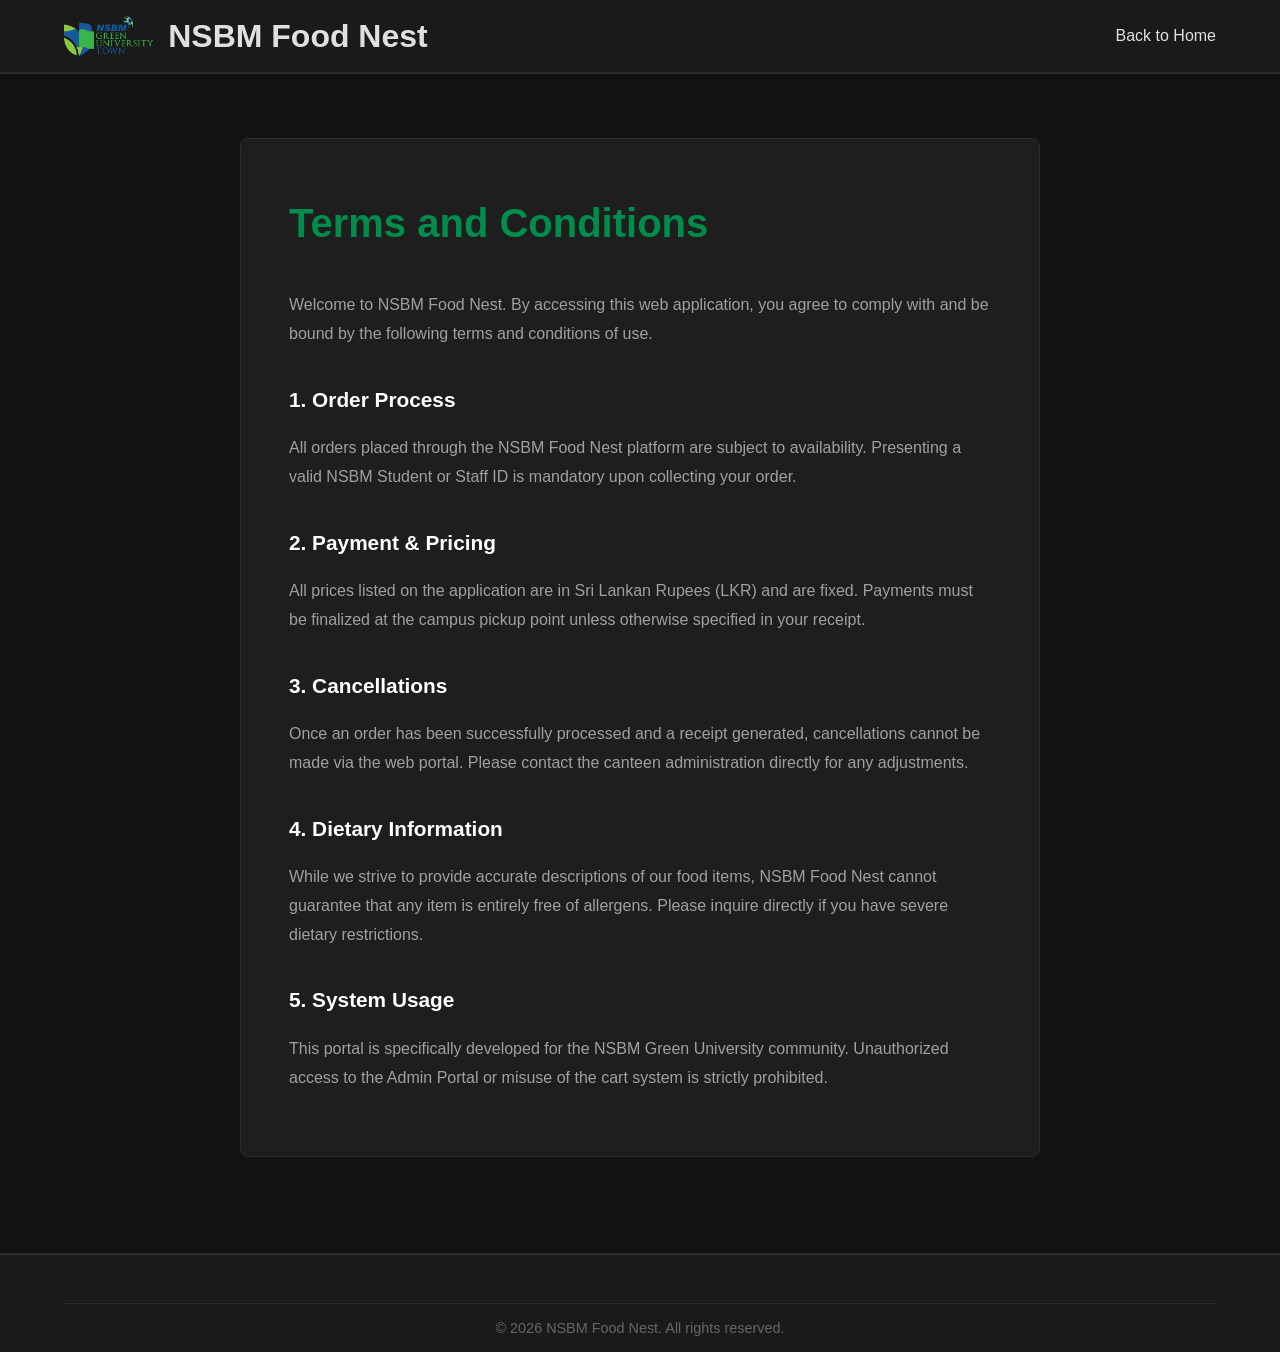
==== terms.html @ d5e6f011 "Day 01 (need to images)" ====
<!DOCTYPE html>
<html lang="en">
<head>
    <meta charset="UTF-8">
    <meta name="viewport" content="width=device-width, initial-scale=1.0">
    <title>Terms & Conditions - NSBM Food Nest</title>
    <link rel="stylesheet" href="style.css">
</head>
<body>
    <div class="loader-wrapper" id="loader">
        <div class="spinner"></div>
    </div>

    <header>
        <div class="brand-container">
            <img src="logo.png" alt="NSBM Logo" class="logo-img">
            <h1>NSBM Food Nest</h1>
        </div>
        <nav class="header-nav">
            <a href="index.html">Back to Home</a>
        </nav>
    </header>

    <main class="container">
        <div class="terms-container">
            <h1>Terms and Conditions</h1>
            <p>Welcome to NSBM Food Nest. By accessing this web application, you agree to comply with and be bound by the following terms and conditions of use.</p>

            <h2>1. Order Process</h2>
            <p>All orders placed through the NSBM Food Nest platform are subject to availability. Presenting a valid NSBM Student or Staff ID is mandatory upon collecting your order.</p>

            <h2>2. Payment & Pricing</h2>
            <p>All prices listed on the application are in Sri Lankan Rupees (LKR) and are fixed. Payments must be finalized at the campus pickup point unless otherwise specified in your receipt.</p>

            <h2>3. Cancellations</h2>
            <p>Once an order has been successfully processed and a receipt generated, cancellations cannot be made via the web portal. Please contact the canteen administration directly for any adjustments.</p>

            <h2>4. Dietary Information</h2>
            <p>While we strive to provide accurate descriptions of our food items, NSBM Food Nest cannot guarantee that any item is entirely free of allergens. Please inquire directly if you have severe dietary restrictions.</p>

            <h2>5. System Usage</h2>
            <p>This portal is specifically developed for the NSBM Green University community. Unauthorized access to the Admin Portal or misuse of the cart system is strictly prohibited.</p>
        </div>
    </main>

    <footer>
        <p class="copyright">© 2026 NSBM Food Nest. All rights reserved.</p>
    </footer>

    <script src="external.js"></script>
</body>
</html>
---- style.css ----
* {
    margin: 0;
    padding: 0;
    box-sizing: border-box;
    font-family: 'Segoe UI', Tahoma, Geneva, Verdana, sans-serif;
}

body {
    background-color: #121212;
    color: #e0e0e0;
}

.loader-wrapper {
    position: fixed;
    top: 0;
    left: 0;
    width: 100%;
    height: 100%;
    background-color: #121212;
    display: flex;
    justify-content: center;
    align-items: center;
    z-index: 9999;
    transition: opacity 0.5s ease, visibility 0.5s;
}

.spinner {
    width: 60px;
    height: 60px;
    border: 5px solid #2d2d2d;
    border-top: 5px solid #008c4a;
    border-radius: 50%;
    animation: spin 1s linear infinite;
}

@keyframes spin {
    0% { transform: rotate(0deg); }
    100% { transform: rotate(360deg); }
}

.loader-hidden {
    opacity: 0;
    visibility: hidden;
}

header {
    background-color: #1a1a1a;
    padding: 1rem 5%;
    display: flex;
    justify-content: space-between;
    align-items: center;
    border-bottom: 2px solid #2d2d2d;
    position: sticky;
    top: 0;
    z-index: 900;
}

.brand-container {
    display: flex;
    align-items: center;
    gap: 15px;
}

.logo-img {
    height: 40px;
    width: auto;
}

.header-nav {
    display: flex;
    gap: 20px;
    align-items: center;
}

.header-nav a {
    color: #e0e0e0;
    text-decoration: none;
    font-weight: 500;
    transition: color 0.3s;
}

.header-nav a:hover, .dropdown:hover .dropbtn {
    color: #008c4a;
}

.dropdown {
    position: relative;
    display: inline-block;
}

.dropdown-content {
    display: none;
    position: absolute;
    background-color: #1a1a1a;
    min-width: 180px;
    box-shadow: 0px 8px 16px 0px rgba(0,0,0,0.5);
    z-index: 1000;
    border: 1px solid #2d2d2d;
    border-radius: 4px;
    top: 100%;
    left: 0;
    padding: 0.5rem 0;
}

.dropdown-content a {
    color: #e0e0e0;
    padding: 10px 16px;
    text-decoration: none;
    display: block;
    transition: background-color 0.3s, color 0.3s;
}

.dropdown-content a:hover {
    background-color: #2d2d2d;
    color: #008c4a;
}

.dropdown:hover .dropdown-content {
    display: block;
}

.cart-toggle {
    background-color: #008c4a;
    color: white;
    border: none;
    padding: 0.8rem 1.5rem;
    cursor: pointer;
    border-radius: 4px;
    font-weight: bold;
    font-size: 1rem;
    transition: background-color 0.3s;
}

.cart-toggle:hover {
    background-color: #006b38;
}

.container {
    display: flex;
    flex-direction: column;
    padding: 0 5%;
    position: relative;
    overflow-x: hidden;
}

.hero {
    display: flex;
    align-items: center;
    justify-content: space-between;
    padding: 4rem 0;
    gap: 2rem;
    border-bottom: 1px solid #2d2d2d;
}

.hero-content {
    flex: 1;
    animation: slideInLeft 0.8s ease forwards;
}

.hero-content h1 {
    font-size: 3rem;
    margin-bottom: 1rem;
    color: #ffffff;
}

.hero-content h1 span {
    color: #008c4a;
}

.hero-content p {
    font-size: 1.2rem;
    color: #a0a0a0;
    margin-bottom: 2rem;
}

.hero-btn {
    display: inline-block;
    background-color: #008c4a;
    color: white;
    text-decoration: none;
    padding: 1rem 2rem;
    border-radius: 4px;
    font-weight: bold;
    transition: background-color 0.3s;
}

.hero-btn:hover {
    background-color: #006b38;
}

.hero-image {
    flex: 1;
    display: flex;
    justify-content: flex-end;
    animation: slideInRight 0.8s ease forwards;
}

.hero-image img {
    max-width: 400px;
    width: 100%;
    height: auto;
    border-radius: 8px;
    object-fit: contain;
}

@keyframes slideInLeft {
    from { transform: translateX(-50px); opacity: 0; }
    to { transform: translateX(0); opacity: 1; }
}

@keyframes slideInRight {
    from { transform: translateX(50px); opacity: 0; }
    to { transform: translateX(0); opacity: 1; }
}

.categories-section {
    padding: 4rem 0;
    border-bottom: 1px solid #2d2d2d;
}

.categories-section h2 {
    font-size: 2rem;
    margin-bottom: 2rem;
}

.category-grid {
    display: grid;
    grid-template-columns: repeat(auto-fit, minmax(200px, 1fr));
    gap: 2rem;
}

.category-card {
    display: block;
    background-color: #1e1e1e;
    border-radius: 8px;
    overflow: hidden;
    text-decoration: none;
    color: #e0e0e0;
    border: 1px solid #2d2d2d;
    transition: transform 0.3s, box-shadow 0.3s;
}

.category-card:hover {
    transform: translateY(-5px);
    box-shadow: 0 5px 15px rgba(0, 140, 74, 0.2);
}

.category-card img {
    width: 100%;
    height: 150px;
    object-fit: cover;
}

.category-info {
    padding: 1rem;
    text-align: center;
}

.category-info p {
    color: #a0a0a0;
    font-size: 0.9rem;
    margin-top: 0.5rem;
}

.menu-section {
    padding: 4rem 0;
}

.section-header {
    margin-bottom: 2rem;
}

.section-header h2 {
    font-size: 2rem;
    margin-bottom: 0.5rem;
}

.section-header p {
    color: #a0a0a0;
}

.menu-grid {
    display: grid;
    grid-template-columns: repeat(auto-fill, minmax(250px, 1fr));
    gap: 2rem;
    width: 100%;
}

.product-card {
    background-color: #1e1e1e;
    border-radius: 8px;
    overflow: hidden;
    border: 1px solid #2d2d2d;
    display: flex;
    flex-direction: column;
    transition: transform 0.3s;
}

.product-card:hover {
    transform: scale(1.02);
}

.product-image {
    width: 100%;
    height: 200px;
    object-fit: cover;
    background-color: #2d2d2d;
}

.product-info {
    padding: 1.5rem;
    display: flex;
    flex-direction: column;
    flex-grow: 1;
}

.product-info h2 {
    font-size: 1.2rem;
    margin-bottom: 0.5rem;
}

.price {
    color: #008c4a;
    font-size: 1.1rem;
    font-weight: bold;
    margin-bottom: 1rem;
}

.add-btn {
    margin-top: auto;
    background-color: #2d2d2d;
    color: white;
    border: 1px solid #3d3d3d;
    padding: 0.8rem;
    cursor: pointer;
    border-radius: 4px;
    transition: background-color 0.3s;
}

.add-btn:hover {
    background-color: #3d3d3d;
}

.sidebar {
    position: fixed;
    top: 0;
    right: 0;
    width: 350px;
    height: 100vh;
    background-color: #1a1a1a;
    border-left: 1px solid #2d2d2d;
    padding: 2rem;
    display: flex;
    flex-direction: column;
    transform: translateX(0);
    transition: transform 0.3s ease-in-out;
    z-index: 1000;
}

.sidebar.hidden {
    transform: translateX(100%);
}

.sidebar-header {
    display: flex;
    justify-content: space-between;
    align-items: center;
    margin-bottom: 2rem;
}

.close-btn {
    background: none;
    border: none;
    color: #e0e0e0;
    font-size: 1.2rem;
    cursor: pointer;
}

.cart-items-container {
    flex-grow: 1;
    overflow-y: auto;
    margin-bottom: 1rem;
}

.cart-item {
    display: flex;
    justify-content: space-between;
    align-items: center;
    padding: 1rem 0;
    border-bottom: 1px solid #2d2d2d;
}

.cart-summary {
    padding: 1rem 0;
    border-top: 2px solid #2d2d2d;
    margin-bottom: 1rem;
}

.checkout-form {
    display: flex;
    flex-direction: column;
    gap: 1rem;
}

.form-group {
    display: flex;
    flex-direction: column;
    gap: 0.5rem;
}

.form-group input {
    padding: 0.8rem;
    background-color: #121212;
    border: 1px solid #2d2d2d;
    color: white;
    border-radius: 4px;
}

.checkout-btn {
    background-color: #008c4a;
    color: white;
    border: none;
    padding: 1rem;
    cursor: pointer;
    border-radius: 4px;
    font-weight: bold;
    margin-top: 1rem;
}

.checkout-btn:hover {
    background-color: #006b38;
}

footer {
    background-color: #1a1a1a;
    padding: 3rem 5% 1rem 5%;
    border-top: 2px solid #2d2d2d;
    margin-top: 2rem;
}

.footer-content {
    display: flex;
    justify-content: space-between;
    align-items: center;
    flex-wrap: wrap;
    gap: 2rem;
    margin-bottom: 2rem;
}

.footer-brand {
    display: flex;
    flex-direction: column;
    gap: 0.5rem;
}

.footer-nav {
    display: flex;
    gap: 20px;
}

.footer-nav a {
    color: #a0a0a0;
    text-decoration: none;
    transition: color 0.3s;
}

.footer-nav a:hover {
    color: #008c4a;
}

.copyright {
    text-align: center;
    color: #666;
    font-size: 0.9rem;
    border-top: 1px solid #2d2d2d;
    padding-top: 1rem;
}

.receipt-container {
    max-width: 600px;
    margin: 4rem auto;
    background-color: #1e1e1e;
    padding: 2rem;
    border-radius: 8px;
    border: 1px solid #2d2d2d;
    text-align: center;
}

.receipt-container h1 {
    color: #008c4a;
    margin-bottom: 1rem;
}

.admin-login-container {
    max-width: 400px;
    margin: 6rem auto;
    background-color: #1e1e1e;
    padding: 2.5rem;
    border-radius: 8px;
    border: 1px solid #2d2d2d;
}

.admin-login-container h2 {
    text-align: center;
    margin-bottom: 2rem;
    color: #008c4a;
}

.terms-container {
    max-width: 800px;
    margin: 4rem auto;
    background-color: #1e1e1e;
    padding: 3rem;
    border-radius: 8px;
    border: 1px solid #2d2d2d;
    line-height: 1.8;
}

.terms-container h1 {
    color: #008c4a;
    margin-bottom: 2rem;
    font-size: 2.5rem;
}

.terms-container h2 {
    color: #ffffff;
    margin-top: 2rem;
    margin-bottom: 1rem;
    font-size: 1.3rem;
}

.terms-container p {
    color: #a0a0a0;
    margin-bottom: 1rem;
}

@media (max-width: 768px) {
    .hero {
        flex-direction: column;
        text-align: center;
    }
    
    .hero-image {
        justify-content: center;
    }

    .header-nav {
        display: none;
    }

    .footer-content {
        flex-direction: column;
        text-align: center;
    }
}
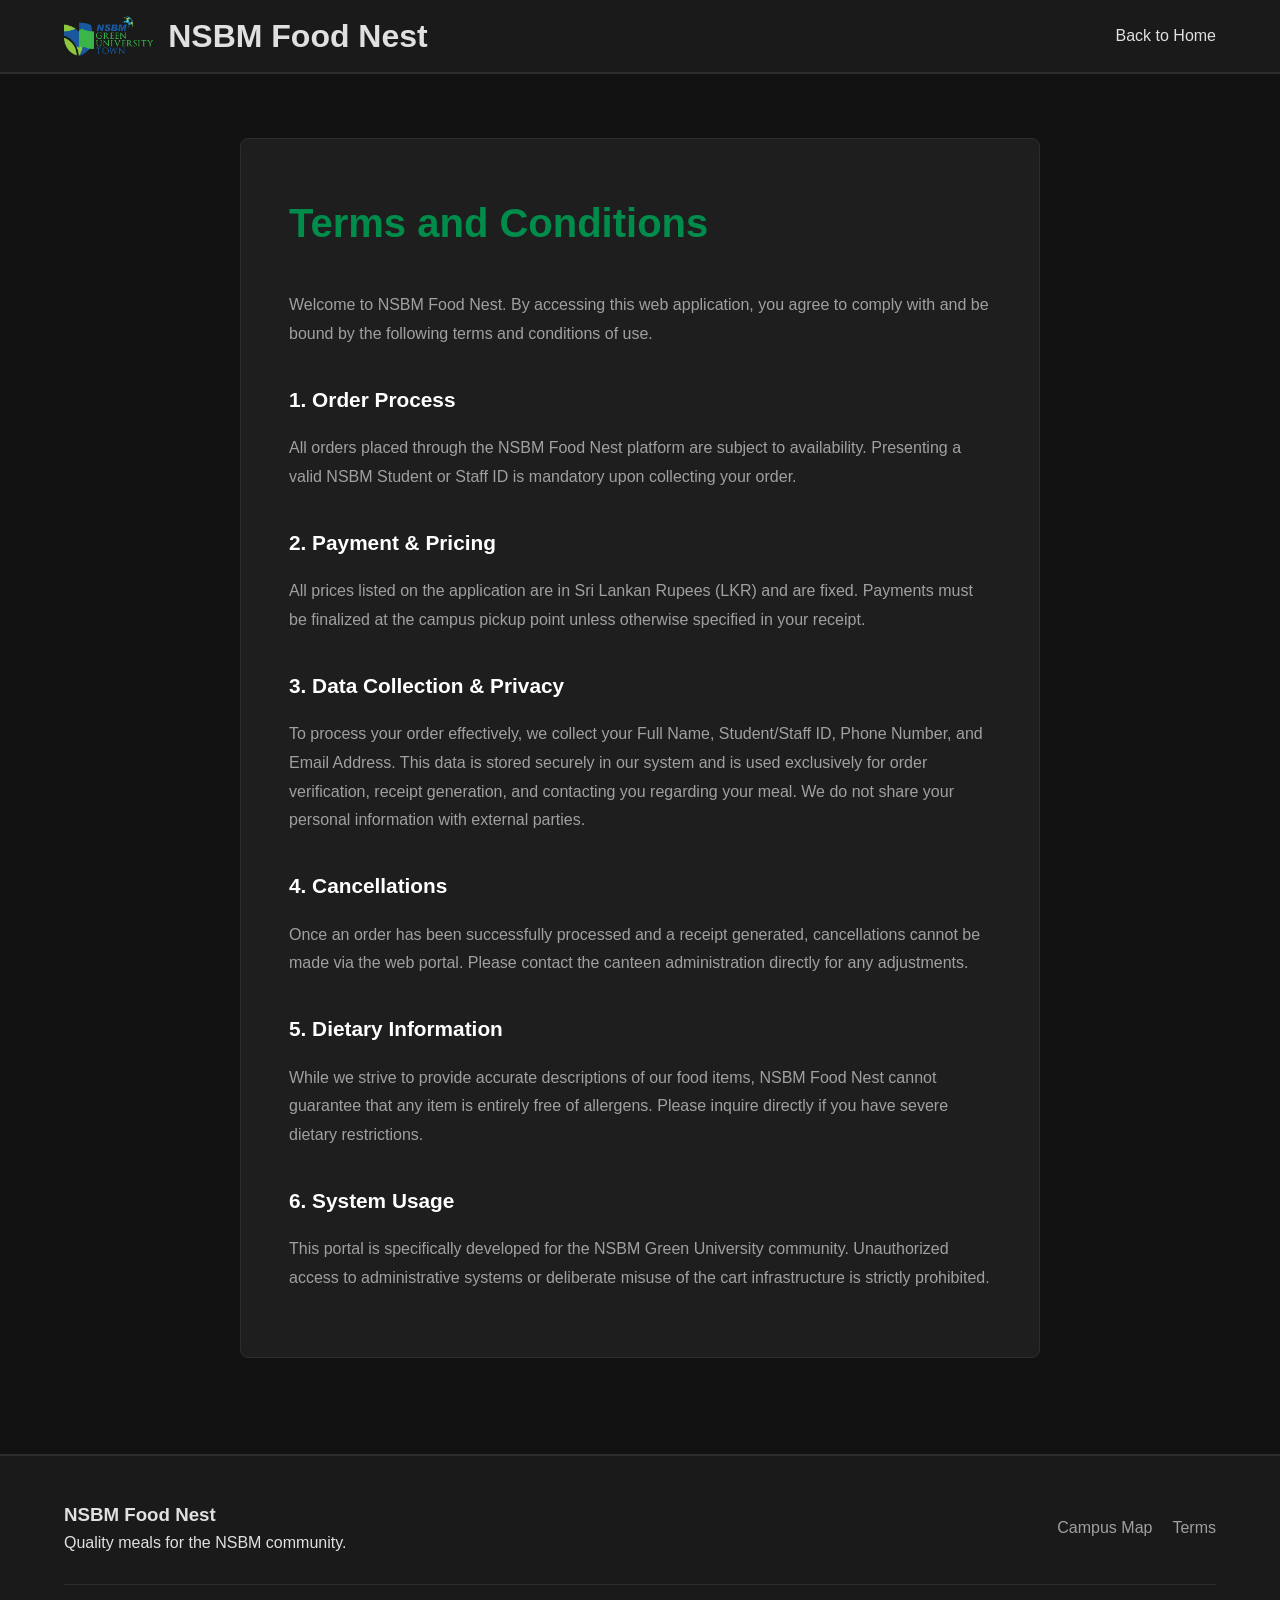
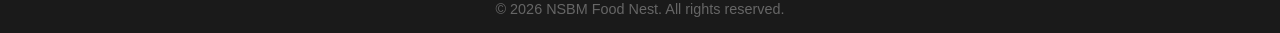
==== commit ee017051: "day 02" ====
--- a/terms.html
+++ b/terms.html
@@ -7,13 +7,10 @@
     <link rel="stylesheet" href="style.css">
 </head>
 <body>
-    <div class="loader-wrapper" id="loader">
-        <div class="spinner"></div>
-    </div>
 
     <header>
         <div class="brand-container">
-            <img src="logo.png" alt="NSBM Logo" class="logo-img">
+            <img src="images/logo.png" alt="NSBM Logo" class="logo-img">
             <h1>NSBM Food Nest</h1>
         </div>
         <nav class="header-nav">
@@ -32,18 +29,31 @@
             <h2>2. Payment & Pricing</h2>
             <p>All prices listed on the application are in Sri Lankan Rupees (LKR) and are fixed. Payments must be finalized at the campus pickup point unless otherwise specified in your receipt.</p>
 
-            <h2>3. Cancellations</h2>
+            <h2>3. Data Collection & Privacy</h2>
+            <p>To process your order effectively, we collect your Full Name, Student/Staff ID, Phone Number, and Email Address. This data is stored securely in our system and is used exclusively for order verification, receipt generation, and contacting you regarding your meal. We do not share your personal information with external parties.</p>
+
+            <h2>4. Cancellations</h2>
             <p>Once an order has been successfully processed and a receipt generated, cancellations cannot be made via the web portal. Please contact the canteen administration directly for any adjustments.</p>
 
-            <h2>4. Dietary Information</h2>
+            <h2>5. Dietary Information</h2>
             <p>While we strive to provide accurate descriptions of our food items, NSBM Food Nest cannot guarantee that any item is entirely free of allergens. Please inquire directly if you have severe dietary restrictions.</p>
 
-            <h2>5. System Usage</h2>
-            <p>This portal is specifically developed for the NSBM Green University community. Unauthorized access to the Admin Portal or misuse of the cart system is strictly prohibited.</p>
+            <h2>6. System Usage</h2>
+            <p>This portal is specifically developed for the NSBM Green University community. Unauthorized access to administrative systems or deliberate misuse of the cart infrastructure is strictly prohibited.</p>
         </div>
     </main>
 
     <footer>
+        <div class="footer-content">
+            <div class="footer-brand">
+                <h3>NSBM Food Nest</h3>
+                <p>Quality meals for the NSBM community.</p>
+            </div>
+            <nav class="footer-nav">
+                <a href="https://search.brave.com/search?q=nsbm+location+google+maps&summary=1&conversation=093b68ea1f17d85eae315f6a7e05071d0390&view=full&map_src=i&loc_id=loc4GAB567QKJENUBF3ZMEQ2SASUIA5UEC6SAAAAAAA%3D&bbox=79.575%2C6.616%2C80.508%2C7.027">Campus Map</a>
+                <a href="terms.html">Terms</a>
+            </nav>
+        </div>
         <p class="copyright">© 2026 NSBM Food Nest. All rights reserved.</p>
     </footer>
 
--- a/style.css
+++ b/style.css
@@ -390,6 +390,20 @@
     border-bottom: 1px solid #2d2d2d;
 }
 
+.remove-btn {
+    background-color: #ff4c4c;
+    color: white;
+    border: none;
+    padding: 5px 10px;
+    border-radius: 4px;
+    cursor: pointer;
+    font-size: 0.8rem;
+}
+
+.remove-btn:hover {
+    background-color: #cc0000;
+}
+
 .cart-summary {
     padding: 1rem 0;
     border-top: 2px solid #2d2d2d;
@@ -534,18 +548,108 @@
     margin-bottom: 1rem;
 }
 
+#toast-container {
+    position: fixed;
+    bottom: 20px;
+    right: 20px;
+    z-index: 9999;
+    display: flex;
+    flex-direction: column;
+    gap: 10px;
+}
+
+.toast {
+    background-color: #1a1a1a;
+    color: #ffffff;
+    padding: 15px 25px;
+    border-radius: 8px;
+    border-left: 5px solid #008c4a;
+    box-shadow: 0 4px 12px rgba(0, 0, 0, 0.5);
+    font-size: 0.95rem;
+    opacity: 0;
+    transform: translateX(100%);
+    animation: slideIn 0.3s forwards;
+    transition: opacity 0.3s ease, transform 0.3s ease;
+}
+
+.toast.fade-out {
+    opacity: 0;
+    transform: translateX(100%);
+}
+
+@keyframes slideIn {
+    to {
+        opacity: 1;
+        transform: translateX(0);
+    }
+}
+
 @media (max-width: 768px) {
+    header {
+        flex-direction: column;
+        gap: 15px;
+        padding: 1rem;
+    }
+
+    .header-nav {
+        display: flex;
+        flex-wrap: wrap;
+        justify-content: center;
+        gap: 10px;
+        width: 100%;
+    }
+
+    .dropdown {
+        position: static;
+    }
+    
+    .dropdown-content {
+        min-width: 100%;
+        text-align: center;
+    }
+
     .hero {
         flex-direction: column;
         text-align: center;
-    }
-    
+        padding: 2rem 0;
+    }
+
+    .hero-content h1 {
+        font-size: 2rem;
+    }
+
     .hero-image {
         justify-content: center;
     }
 
-    .header-nav {
-        display: none;
+    .hero-image img {
+        max-width: 100%;
+    }
+
+    .sidebar {
+        width: 100%;
+        padding: 1.5rem;
+    }
+
+    .menu-grid {
+        grid-template-columns: repeat(auto-fill, minmax(160px, 1fr));
+        gap: 1rem;
+    }
+
+    .product-image {
+        height: 140px;
+    }
+
+    .product-info {
+        padding: 1rem;
+    }
+
+    .product-info h2 {
+        font-size: 1rem;
+    }
+
+    .price {
+        font-size: 1rem;
     }
 
     .footer-content {
